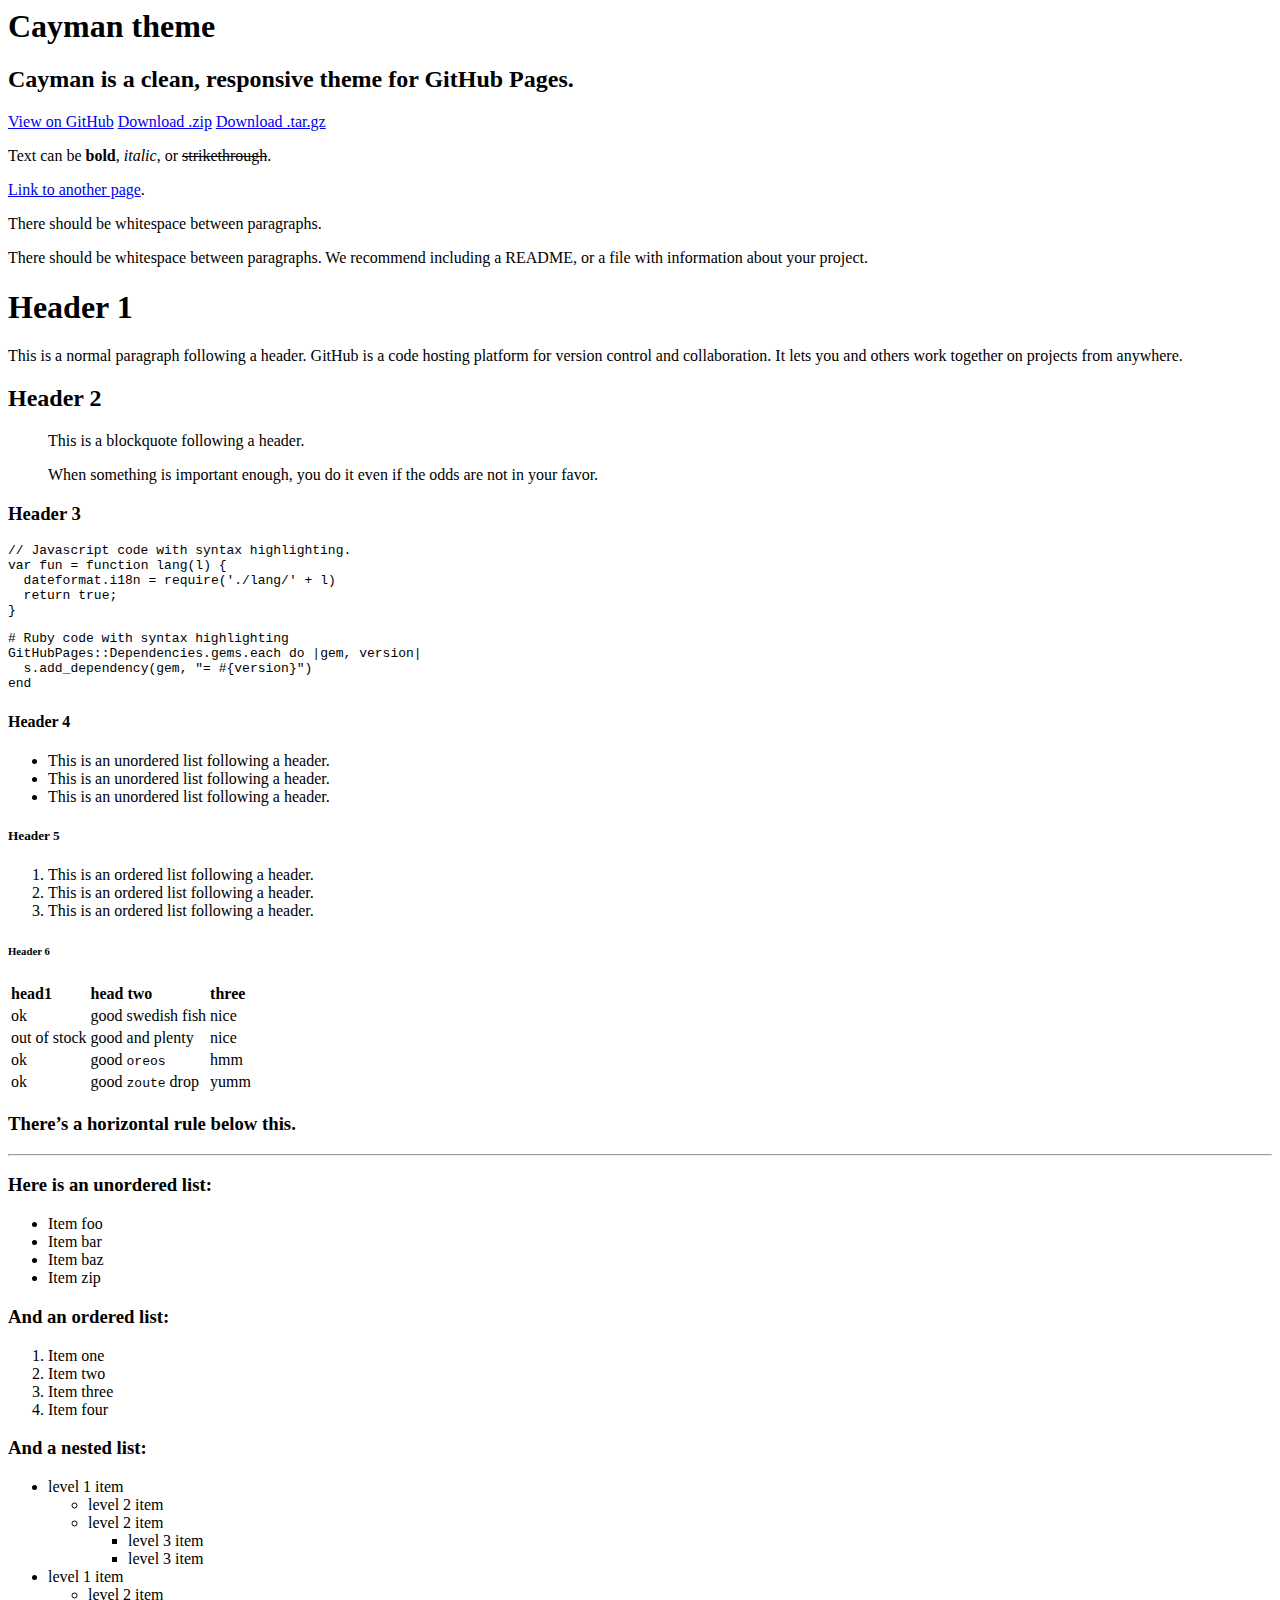
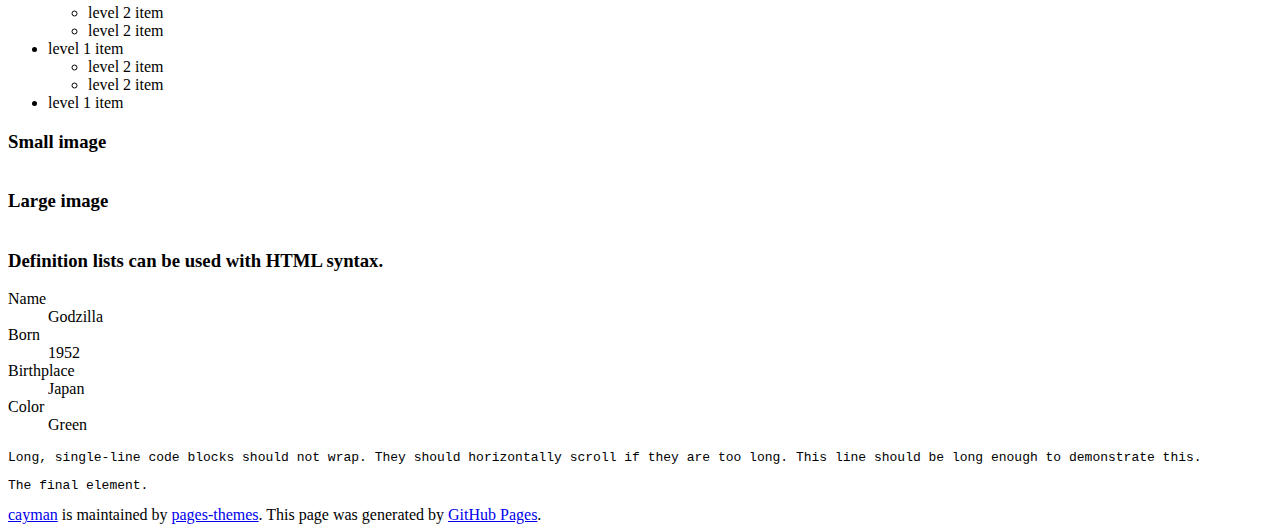
==== cayman.html @ def54e84 "Cayman theme" ====
<html lang="en-US"><head>
    <meta charset="UTF-8">

<!-- Begin Jekyll SEO tag v2.3.0 -->
<title>Cayman theme | Cayman is a clean, responsive theme for GitHub Pages.</title>
<meta property="og:title" content="Cayman theme">
<meta property="og:locale" content="en_US">
<meta name="description" content="Cayman is a clean, responsive theme for GitHub Pages.">
<meta property="og:description" content="Cayman is a clean, responsive theme for GitHub Pages.">
<link rel="canonical" href="https://pages-themes.github.io/cayman/">
<meta property="og:url" content="https://pages-themes.github.io/cayman/">
<meta property="og:site_name" content="Cayman theme">
<script type="application/ld+json">
{"name":"Cayman theme","description":"Cayman is a clean, responsive theme for GitHub Pages.","author":null,"@type":"WebSite","url":"https://pages-themes.github.io/cayman/","image":null,"publisher":null,"headline":"Cayman theme","dateModified":null,"datePublished":null,"sameAs":null,"mainEntityOfPage":null,"@context":"http://schema.org"}</script>
<!-- End Jekyll SEO tag -->

    <meta name="description" content="Cayman is a clean, responsive theme for GitHub Pages.">
    <meta name="viewport" content="width=device-width, initial-scale=1">
    <meta name="theme-color" content="#157878">
    <link href="https://fonts.googleapis.com/css?family=Open+Sans:400,700" rel="stylesheet" type="text/css">
    <link rel="stylesheet" href="/cayman/assets/css/style.css?v=6d11eee90193afc018ceda1b284ca4349242d14b">
  </head>
  <body>
    <section class="page-header">
      <h1 class="project-name">Cayman theme</h1>
      <h2 class="project-tagline">Cayman is a clean, responsive theme for GitHub Pages.</h2>
      
        <a href="https://github.com/pages-themes/cayman" class="btn">View on GitHub</a>
      
      
        <a href="https://github.com/pages-themes/cayman/zipball/master" class="btn">Download .zip</a>
        <a href="https://github.com/pages-themes/cayman/tarball/master" class="btn">Download .tar.gz</a>
      
    </section>

    <section class="main-content">
      <p>Text can be <strong>bold</strong>, <em>italic</em>, or <del>strikethrough</del>.</p>

<p><a href="another-page">Link to another page</a>.</p>

<p>There should be whitespace between paragraphs.</p>

<p>There should be whitespace between paragraphs. We recommend including a README, or a file with information about your project.</p>

<h1 id="header-1"><a href="#header-1"></a>Header 1</h1>

<p>This is a normal paragraph following a header. GitHub is a code hosting platform for version control and collaboration. It lets you and others work together on projects from anywhere.</p>

<h2 id="header-2"><a href="#header-2"></a>Header 2</h2>

<blockquote>
  <p>This is a blockquote following a header.</p>

  <p>When something is important enough, you do it even if the odds are not in your favor.</p>
</blockquote>

<h3 id="header-3"><a href="#header-3"></a>Header 3</h3>

<div class="language-js highlighter-rouge"><div class="highlight"><pre class="highlight"><code><span class="c1">// Javascript code with syntax highlighting.</span>
<span class="kd">var</span> <span class="nx">fun</span> <span class="o">=</span> <span class="kd">function</span> <span class="nx">lang</span><span class="p">(</span><span class="nx">l</span><span class="p">)</span> <span class="p">{</span>
  <span class="nx">dateformat</span><span class="p">.</span><span class="nx">i18n</span> <span class="o">=</span> <span class="nx">require</span><span class="p">(</span><span class="s1">'./lang/'</span> <span class="o">+</span> <span class="nx">l</span><span class="p">)</span>
  <span class="k">return</span> <span class="kc">true</span><span class="p">;</span>
<span class="p">}</span>
</code></pre></div></div>

<div class="language-ruby highlighter-rouge"><div class="highlight"><pre class="highlight"><code><span class="c1"># Ruby code with syntax highlighting</span>
<span class="no">GitHubPages</span><span class="o">::</span><span class="no">Dependencies</span><span class="p">.</span><span class="nf">gems</span><span class="p">.</span><span class="nf">each</span> <span class="k">do</span> <span class="o">|</span><span class="n">gem</span><span class="p">,</span> <span class="n">version</span><span class="o">|</span>
  <span class="n">s</span><span class="p">.</span><span class="nf">add_dependency</span><span class="p">(</span><span class="n">gem</span><span class="p">,</span> <span class="s2">"= </span><span class="si">#{</span><span class="n">version</span><span class="si">}</span><span class="s2">"</span><span class="p">)</span>
<span class="k">end</span>
</code></pre></div></div>

<h4 id="header-4"><a href="#header-4"></a>Header 4</h4>

<ul>
  <li>This is an unordered list following a header.</li>
  <li>This is an unordered list following a header.</li>
  <li>This is an unordered list following a header.</li>
</ul>

<h5 id="header-5"><a href="#header-5"></a>Header 5</h5>

<ol>
  <li>This is an ordered list following a header.</li>
  <li>This is an ordered list following a header.</li>
  <li>This is an ordered list following a header.</li>
</ol>

<h6 id="header-6"><a href="#header-6"></a>Header 6</h6>

<table>
  <thead>
    <tr>
      <th style="text-align: left">head1</th>
      <th style="text-align: left">head two</th>
      <th style="text-align: left">three</th>
    </tr>
  </thead>
  <tbody>
    <tr>
      <td style="text-align: left">ok</td>
      <td style="text-align: left">good swedish fish</td>
      <td style="text-align: left">nice</td>
    </tr>
    <tr>
      <td style="text-align: left">out of stock</td>
      <td style="text-align: left">good and plenty</td>
      <td style="text-align: left">nice</td>
    </tr>
    <tr>
      <td style="text-align: left">ok</td>
      <td style="text-align: left">good <code class="highlighter-rouge">oreos</code></td>
      <td style="text-align: left">hmm</td>
    </tr>
    <tr>
      <td style="text-align: left">ok</td>
      <td style="text-align: left">good <code class="highlighter-rouge">zoute</code> drop</td>
      <td style="text-align: left">yumm</td>
    </tr>
  </tbody>
</table>

<h3 id="theres-a-horizontal-rule-below-this">There’s a horizontal rule below this.</h3>

<hr>

<h3 id="here-is-an-unordered-list">Here is an unordered list:</h3>

<ul>
  <li>Item foo</li>
  <li>Item bar</li>
  <li>Item baz</li>
  <li>Item zip</li>
</ul>

<h3 id="and-an-ordered-list">And an ordered list:</h3>

<ol>
  <li>Item one</li>
  <li>Item two</li>
  <li>Item three</li>
  <li>Item four</li>
</ol>

<h3 id="and-a-nested-list">And a nested list:</h3>

<ul>
  <li>level 1 item
    <ul>
      <li>level 2 item</li>
      <li>level 2 item
        <ul>
          <li>level 3 item</li>
          <li>level 3 item</li>
        </ul>
      </li>
    </ul>
  </li>
  <li>level 1 item
    <ul>
      <li>level 2 item</li>
      <li>level 2 item</li>
      <li>level 2 item</li>
    </ul>
  </li>
  <li>level 1 item
    <ul>
      <li>level 2 item</li>
      <li>level 2 item</li>
    </ul>
  </li>
  <li>level 1 item</li>
</ul>

<h3 id="small-image">Small image</h3>

<p><img src="https://assets-cdn.github.com/images/icons/emoji/octocat.png" alt=""></p>

<h3 id="large-image">Large image</h3>

<p><img src="https://guides.github.com/activities/hello-world/branching.png" alt=""></p>

<h3 id="definition-lists-can-be-used-with-html-syntax">Definition lists can be used with HTML syntax.</h3>

<dl>
<dt>Name</dt>
<dd>Godzilla</dd>
<dt>Born</dt>
<dd>1952</dd>
<dt>Birthplace</dt>
<dd>Japan</dd>
<dt>Color</dt>
<dd>Green</dd>
</dl>

<div class="highlighter-rouge"><div class="highlight"><pre class="highlight"><code>Long, single-line code blocks should not wrap. They should horizontally scroll if they are too long. This line should be long enough to demonstrate this.
</code></pre></div></div>

<div class="highlighter-rouge"><div class="highlight"><pre class="highlight"><code>The final element.
</code></pre></div></div>


      <footer class="site-footer">
        
          <span class="site-footer-owner"><a href="https://github.com/pages-themes/cayman">cayman</a> is maintained by <a href="https://github.com/pages-themes">pages-themes</a>.</span>
        
        <span class="site-footer-credits">This page was generated by <a href="https://pages.github.com">GitHub Pages</a>.</span>
      </footer>
    </section>

    
  

</body></html>
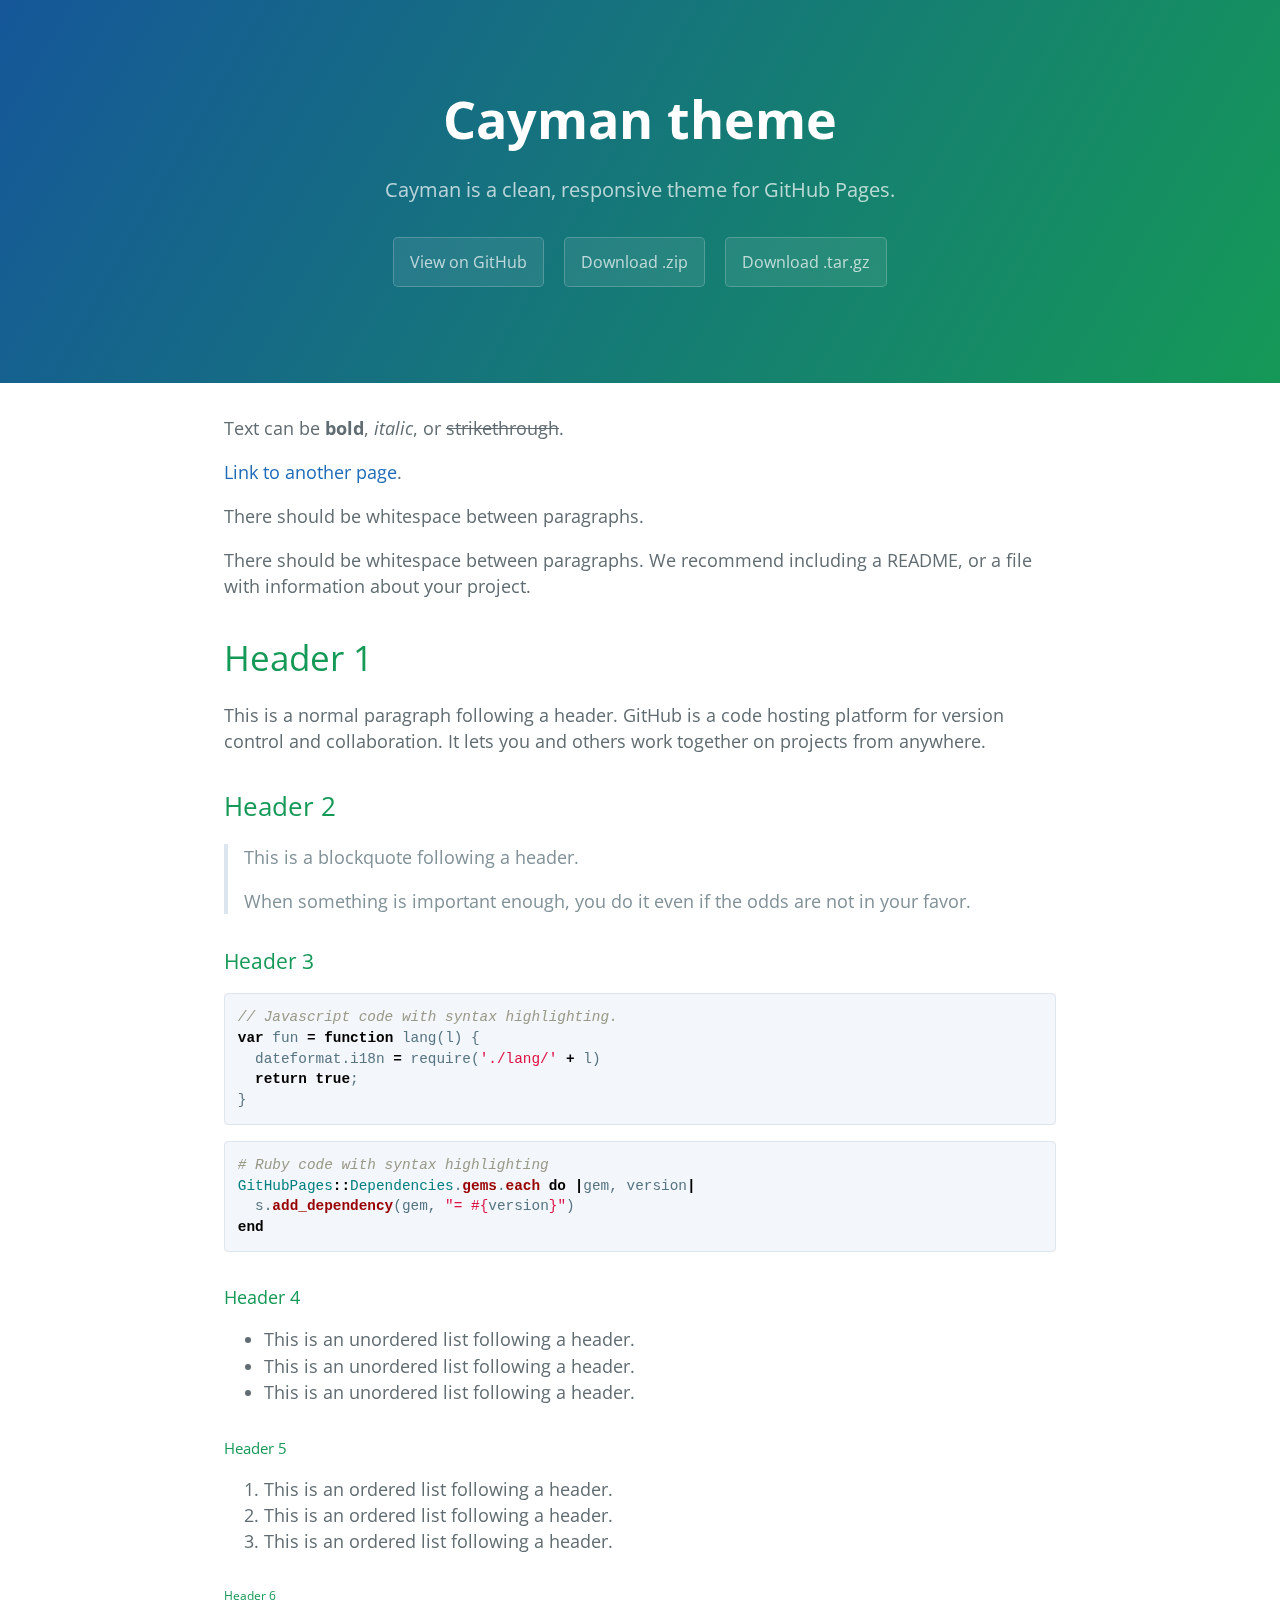
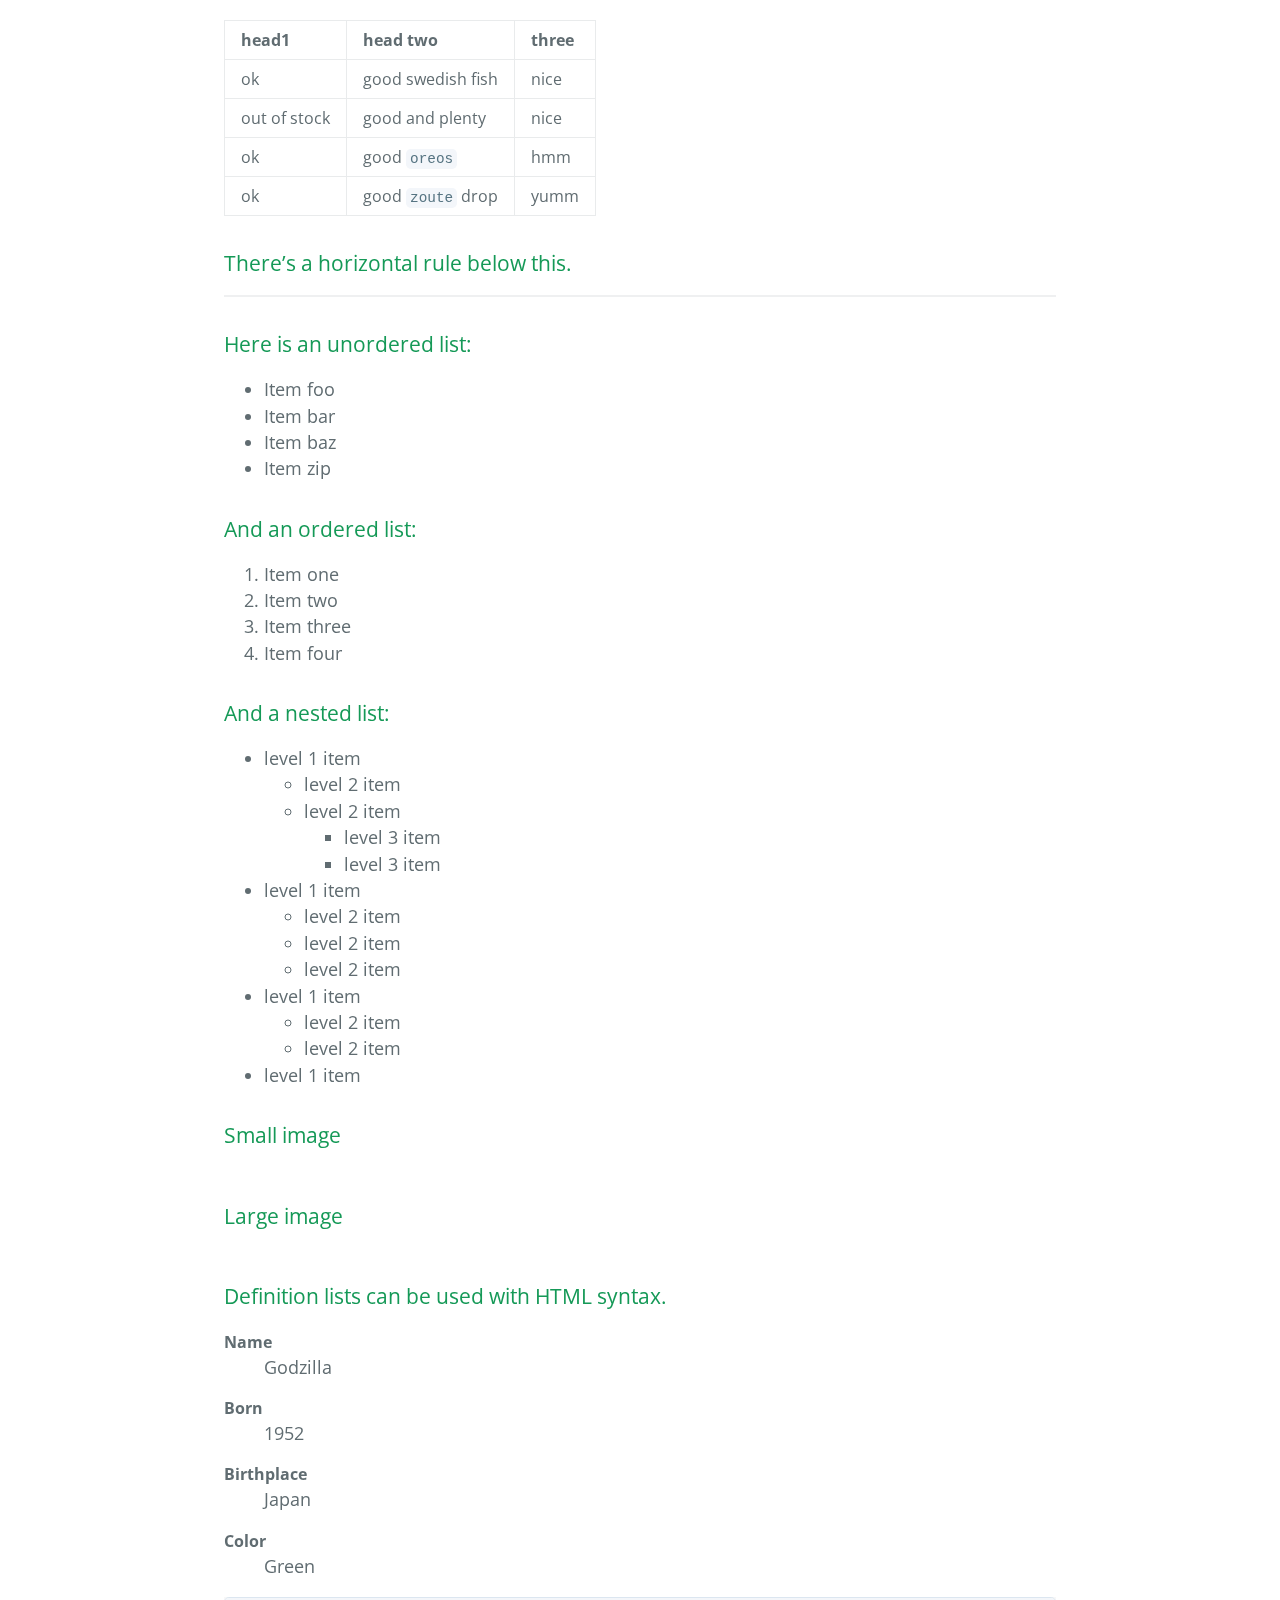
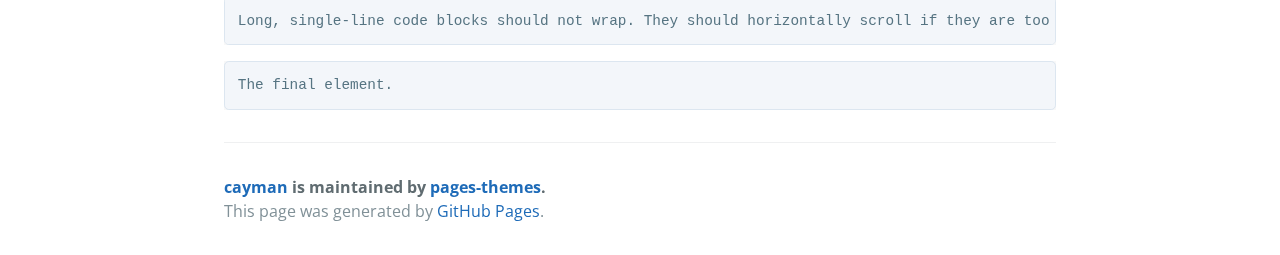
==== commit 1ec9d31b: "Style Ref" ====
--- a/cayman.html
+++ b/cayman.html
@@ -18,7 +18,7 @@
     <meta name="viewport" content="width=device-width, initial-scale=1">
     <meta name="theme-color" content="#157878">
     <link href="https://fonts.googleapis.com/css?family=Open+Sans:400,700" rel="stylesheet" type="text/css">
-    <link rel="stylesheet" href="/cayman/assets/css/style.css?v=6d11eee90193afc018ceda1b284ca4349242d14b">
+    <link rel="stylesheet" href="/assets/css/style.css?v=6d11eee90193afc018ceda1b284ca4349242d14b">
   </head>
   <body>
     <section class="page-header">
--- a/assets/css/style.css
+++ b/assets/css/style.css
@@ -0,0 +1 @@
+/*! normalize.css v3.0.2 | MIT License | git.io/normalize */html{font-family:sans-serif;-ms-text-size-adjust:100%;-webkit-text-size-adjust:100%}body{margin:0}article,aside,details,figcaption,figure,footer,header,hgroup,main,menu,nav,section,summary{display:block}audio,canvas,progress,video{display:inline-block;vertical-align:baseline}audio:not([controls]){display:none;height:0}[hidden],template{display:none}a{background-color:transparent}a:active,a:hover{outline:0}abbr[title]{border-bottom:1px dotted}b,strong{font-weight:bold}dfn{font-style:italic}h1{font-size:2em;margin:0.67em 0}mark{background:#ff0;color:#000}small{font-size:80%}sub,sup{font-size:75%;line-height:0;position:relative;vertical-align:baseline}sup{top:-0.5em}sub{bottom:-0.25em}img{border:0}svg:not(:root){overflow:hidden}figure{margin:1em 40px}hr{box-sizing:content-box;height:0}pre{overflow:auto}code,kbd,pre,samp{font-family:monospace, monospace;font-size:1em}button,input,optgroup,select,textarea{color:inherit;font:inherit;margin:0}button{overflow:visible}button,select{text-transform:none}button,html input[type="button"],input[type="reset"],input[type="submit"]{-webkit-appearance:button;cursor:pointer}button[disabled],html input[disabled]{cursor:default}button::-moz-focus-inner,input::-moz-focus-inner{border:0;padding:0}input{line-height:normal}input[type="checkbox"],input[type="radio"]{box-sizing:border-box;padding:0}input[type="number"]::-webkit-inner-spin-button,input[type="number"]::-webkit-outer-spin-button{height:auto}input[type="search"]{-webkit-appearance:textfield;box-sizing:content-box}input[type="search"]::-webkit-search-cancel-button,input[type="search"]::-webkit-search-decoration{-webkit-appearance:none}fieldset{border:1px solid #c0c0c0;margin:0 2px;padding:0.35em 0.625em 0.75em}legend{border:0;padding:0}textarea{overflow:auto}optgroup{font-weight:bold}table{border-collapse:collapse;border-spacing:0}td,th{padding:0}.highlight table td{padding:5px}.highlight table pre{margin:0}.highlight .cm{color:#999988;font-style:italic}.highlight .cp{color:#999999;font-weight:bold}.highlight .c1{color:#999988;font-style:italic}.highlight .cs{color:#999999;font-weight:bold;font-style:italic}.highlight .c,.highlight .cd{color:#999988;font-style:italic}.highlight .err{color:#a61717;background-color:#e3d2d2}.highlight .gd{color:#000000;background-color:#ffdddd}.highlight .ge{color:#000000;font-style:italic}.highlight .gr{color:#aa0000}.highlight .gh{color:#999999}.highlight .gi{color:#000000;background-color:#ddffdd}.highlight .go{color:#888888}.highlight .gp{color:#555555}.highlight .gs{font-weight:bold}.highlight .gu{color:#aaaaaa}.highlight .gt{color:#aa0000}.highlight .kc{color:#000000;font-weight:bold}.highlight .kd{color:#000000;font-weight:bold}.highlight .kn{color:#000000;font-weight:bold}.highlight .kp{color:#000000;font-weight:bold}.highlight .kr{color:#000000;font-weight:bold}.highlight .kt{color:#445588;font-weight:bold}.highlight .k,.highlight .kv{color:#000000;font-weight:bold}.highlight .mf{color:#009999}.highlight .mh{color:#009999}.highlight .il{color:#009999}.highlight .mi{color:#009999}.highlight .mo{color:#009999}.highlight .m,.highlight .mb,.highlight .mx{color:#009999}.highlight .sb{color:#d14}.highlight .sc{color:#d14}.highlight .sd{color:#d14}.highlight .s2{color:#d14}.highlight .se{color:#d14}.highlight .sh{color:#d14}.highlight .si{color:#d14}.highlight .sx{color:#d14}.highlight .sr{color:#009926}.highlight .s1{color:#d14}.highlight .ss{color:#990073}.highlight .s{color:#d14}.highlight .na{color:#008080}.highlight .bp{color:#999999}.highlight .nb{color:#0086B3}.highlight .nc{color:#445588;font-weight:bold}.highlight .no{color:#008080}.highlight .nd{color:#3c5d5d;font-weight:bold}.highlight .ni{color:#800080}.highlight .ne{color:#990000;font-weight:bold}.highlight .nf{color:#990000;font-weight:bold}.highlight .nl{color:#990000;font-weight:bold}.highlight .nn{color:#555555}.highlight .nt{color:#000080}.highlight .vc{color:#008080}.highlight .vg{color:#008080}.highlight .vi{color:#008080}.highlight .nv{color:#008080}.highlight .ow{color:#000000;font-weight:bold}.highlight .o{color:#000000;font-weight:bold}.highlight .w{color:#bbbbbb}.highlight{background-color:#f8f8f8}*{box-sizing:border-box}body{padding:0;margin:0;font-family:"Open Sans", "Helvetica Neue", Helvetica, Arial, sans-serif;font-size:16px;line-height:1.5;color:#606c71}a{color:#1e6bb8;text-decoration:none}a:hover{text-decoration:underline}.btn{display:inline-block;margin-bottom:1rem;color:rgba(255,255,255,0.7);background-color:rgba(255,255,255,0.08);border-color:rgba(255,255,255,0.2);border-style:solid;border-width:1px;border-radius:0.3rem;transition:color 0.2s, background-color 0.2s, border-color 0.2s}.btn:hover{color:rgba(255,255,255,0.8);text-decoration:none;background-color:rgba(255,255,255,0.2);border-color:rgba(255,255,255,0.3)}.btn+.btn{margin-left:1rem}@media screen and (min-width: 64em){.btn{padding:0.75rem 1rem}}@media screen and (min-width: 42em) and (max-width: 64em){.btn{padding:0.6rem 0.9rem;font-size:0.9rem}}@media screen and (max-width: 42em){.btn{display:block;width:100%;padding:0.75rem;font-size:0.9rem}.btn+.btn{margin-top:1rem;margin-left:0}}.page-header{color:#fff;text-align:center;background-color:#159957;background-image:linear-gradient(120deg, #155799, #159957)}@media screen and (min-width: 64em){.page-header{padding:5rem 6rem}}@media screen and (min-width: 42em) and (max-width: 64em){.page-header{padding:3rem 4rem}}@media screen and (max-width: 42em){.page-header{padding:2rem 1rem}}.project-name{margin-top:0;margin-bottom:0.1rem}@media screen and (min-width: 64em){.project-name{font-size:3.25rem}}@media screen and (min-width: 42em) and (max-width: 64em){.project-name{font-size:2.25rem}}@media screen and (max-width: 42em){.project-name{font-size:1.75rem}}.project-tagline{margin-bottom:2rem;font-weight:normal;opacity:0.7}@media screen and (min-width: 64em){.project-tagline{font-size:1.25rem}}@media screen and (min-width: 42em) and (max-width: 64em){.project-tagline{font-size:1.15rem}}@media screen and (max-width: 42em){.project-tagline{font-size:1rem}}.main-content{word-wrap:break-word}.main-content :first-child{margin-top:0}@media screen and (min-width: 64em){.main-content{max-width:64rem;padding:2rem 6rem;margin:0 auto;font-size:1.1rem}}@media screen and (min-width: 42em) and (max-width: 64em){.main-content{padding:2rem 4rem;font-size:1.1rem}}@media screen and (max-width: 42em){.main-content{padding:2rem 1rem;font-size:1rem}}.main-content img{max-width:100%}.main-content h1,.main-content h2,.main-content h3,.main-content h4,.main-content h5,.main-content h6{margin-top:2rem;margin-bottom:1rem;font-weight:normal;color:#159957}.main-content p{margin-bottom:1em}.main-content code{padding:2px 4px;font-family:Consolas, "Liberation Mono", Menlo, Courier, monospace;font-size:0.9rem;color:#567482;background-color:#f3f6fa;border-radius:0.3rem}.main-content pre{padding:0.8rem;margin-top:0;margin-bottom:1rem;font:1rem Consolas, "Liberation Mono", Menlo, Courier, monospace;color:#567482;word-wrap:normal;background-color:#f3f6fa;border:solid 1px #dce6f0;border-radius:0.3rem}.main-content pre>code{padding:0;margin:0;font-size:0.9rem;color:#567482;word-break:normal;white-space:pre;background:transparent;border:0}.main-content .highlight{margin-bottom:1rem}.main-content .highlight pre{margin-bottom:0;word-break:normal}.main-content .highlight pre,.main-content pre{padding:0.8rem;overflow:auto;font-size:0.9rem;line-height:1.45;border-radius:0.3rem;-webkit-overflow-scrolling:touch}.main-content pre code,.main-content pre tt{display:inline;max-width:initial;padding:0;margin:0;overflow:initial;line-height:inherit;word-wrap:normal;background-color:transparent;border:0}.main-content pre code:before,.main-content pre code:after,.main-content pre tt:before,.main-content pre tt:after{content:normal}.main-content ul,.main-content ol{margin-top:0}.main-content blockquote{padding:0 1rem;margin-left:0;color:#819198;border-left:0.3rem solid #dce6f0}.main-content blockquote>:first-child{margin-top:0}.main-content blockquote>:last-child{margin-bottom:0}.main-content table{display:block;width:100%;overflow:auto;word-break:normal;word-break:keep-all;-webkit-overflow-scrolling:touch}.main-content table th{font-weight:bold}.main-content table th,.main-content table td{padding:0.5rem 1rem;border:1px solid #e9ebec}.main-content dl{padding:0}.main-content dl dt{padding:0;margin-top:1rem;font-size:1rem;font-weight:bold}.main-content dl dd{padding:0;margin-bottom:1rem}.main-content hr{height:2px;padding:0;margin:1rem 0;background-color:#eff0f1;border:0}.site-footer{padding-top:2rem;margin-top:2rem;border-top:solid 1px #eff0f1}@media screen and (min-width: 64em){.site-footer{font-size:1rem}}@media screen and (min-width: 42em) and (max-width: 64em){.site-footer{font-size:1rem}}@media screen and (max-width: 42em){.site-footer{font-size:0.9rem}}.site-footer-owner{display:block;font-weight:bold}.site-footer-credits{color:#819198}